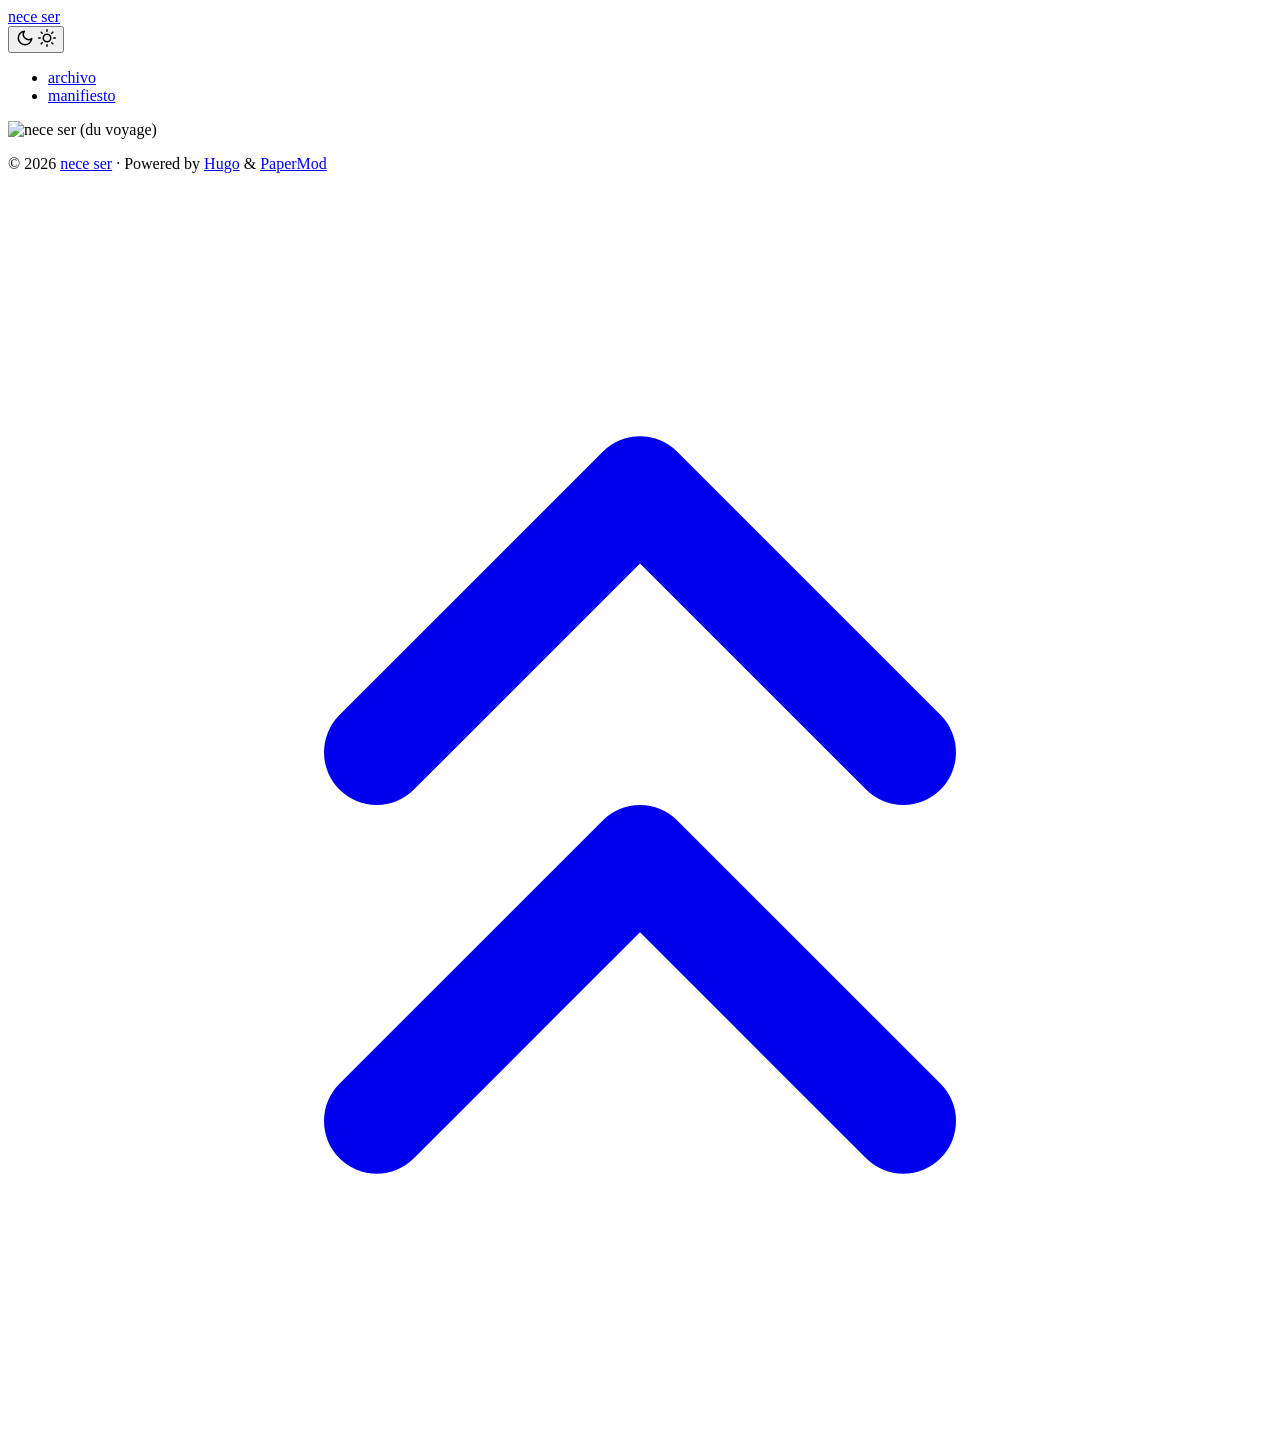
==== public/index.html @ 8d2d48ae "hola mundo" ====
<!DOCTYPE html>
<html lang="en" dir="auto" data-theme="dark">

<head>
	<meta name="generator" content="Hugo 0.160.1"><script src="/livereload.js?mindelay=10&amp;v=2&amp;port=1313&amp;path=livereload" data-no-instant defer></script><meta charset="utf-8">
<meta http-equiv="X-UA-Compatible" content="IE=edge">
<meta name="viewport" content="width=device-width, initial-scale=1, shrink-to-fit=no">
<meta name="robots" content="noindex, nofollow">
<title>nece ser</title>

<meta name="description" content="Cine · Literatura · Camino">
<meta name="author" content="nece ser">
<link rel="canonical" href="http://localhost:1313/">
<link crossorigin="anonymous" href="/assets/css/stylesheet.34d91883bcea6e759c2d3a842c5975efd544bfec7ea2927692a4497df4c731c0.css" integrity="sha256-NNkYg7zqbnWcLTqELFl179VEv&#43;x&#43;opJ2kqRJffTHMcA=" rel="preload stylesheet" as="style">
<link rel="icon" href="http://localhost:1313/favicon.ico">
<link rel="icon" type="image/png" sizes="16x16" href="http://localhost:1313/favicon-16x16.png">
<link rel="icon" type="image/png" sizes="32x32" href="http://localhost:1313/favicon-32x32.png">
<link rel="apple-touch-icon" href="http://localhost:1313/apple-touch-icon.png">
<link rel="mask-icon" href="http://localhost:1313/safari-pinned-tab.svg">
<meta name="theme-color" content="#2e2e33">
<meta name="msapplication-TileColor" content="#2e2e33">
<link rel="alternate" type="application/rss+xml" href="http://localhost:1313/index.xml" title="rss">
<link rel="alternate" hreflang="en" href="http://localhost:1313/">
<noscript>
    <style>
        #theme-toggle,
        .top-link {
            display: none;
        }

    </style>
</noscript>
<script>
    if (localStorage.getItem("pref-theme") === "light") {
        document.querySelector("html").dataset.theme = 'light';
    }

</script>
</head>
<body class="list" id="top">
    <header class="header">
    <nav class="header-nav">
        <div class="logo">
            <a href="http://localhost:1313/" accesskey="h" title="nece ser (Alt + H)">nece ser</a>
            <div class="logo-switches">
                <button id="theme-toggle" class="theme-toggle" accesskey="t" title="(Alt + T)" aria-label="Toggle theme">
                    <svg class="moon" xmlns="http://www.w3.org/2000/svg" width="18" height="18" viewBox="0 0 24 24"
                        fill="none" stroke="currentColor" stroke-width="2" stroke-linecap="round"
                        stroke-linejoin="round">
                        <path d="M21 12.79A9 9 0 1 1 11.21 3 7 7 0 0 0 21 12.79z"></path>
                    </svg>
                    <svg class="sun" xmlns="http://www.w3.org/2000/svg" width="18" height="18" viewBox="0 0 24 24"
                        fill="none" stroke="currentColor" stroke-width="2" stroke-linecap="round"
                        stroke-linejoin="round">
                        <circle cx="12" cy="12" r="5"></circle>
                        <line x1="12" y1="1" x2="12" y2="3"></line>
                        <line x1="12" y1="21" x2="12" y2="23"></line>
                        <line x1="4.22" y1="4.22" x2="5.64" y2="5.64"></line>
                        <line x1="18.36" y1="18.36" x2="19.78" y2="19.78"></line>
                        <line x1="1" y1="12" x2="3" y2="12"></line>
                        <line x1="21" y1="12" x2="23" y2="12"></line>
                        <line x1="4.22" y1="19.78" x2="5.64" y2="18.36"></line>
                        <line x1="18.36" y1="5.64" x2="19.78" y2="4.22"></line>
                    </svg>
                </button>
            </div>
        </div>
        <ul id="menu" class="menu">
            <li>
                <a href="http://localhost:1313/posts/" title="archivo">
                    <span>archivo</span>
                </a>
            </li>
            <li>
                <a href="http://localhost:1313/manifiesto/" title="manifiesto">
                    <span>manifiesto</span>
                </a>
            </li>
        </ul>
    </nav>
</header>
<main class="main"> 
<div class="post-content md-content"><p><img alt="nece ser (du voyage)" loading="lazy" src="/images/Moodboard.png"></p>
<!-- raw HTML omitted -->


</div>
    </main>
    
<footer class="footer">
        <span>&copy; 2026 <a href="http://localhost:1313/">nece ser</a></span> · 

    <span>
        Powered by
        <a href="https://gohugo.io/" rel="noopener noreferrer" target="_blank">Hugo</a> &
        <a href="https://github.com/adityatelange/hugo-PaperMod/" rel="noopener" target="_blank">PaperMod</a>
    </span>
</footer>
<a href="#top" id="top-link" class="top-link hidden" aria-label="go to top" title="Go to Top (Alt + G)" accesskey="g">
    <svg xmlns="http://www.w3.org/2000/svg" viewBox="0 0 24 24" fill="none" stroke="currentColor" stroke-width="2"
        stroke-linecap="round" stroke-linejoin="round" class="feather feather-chevrons-up">
        <polyline points="17 11 12 6 7 11"></polyline>
        <polyline points="17 18 12 13 7 18"></polyline>
    </svg>
</a>

<script>
    let menu = document.getElementById('menu');
    if (menu) {
        
        const scrollPosition = localStorage.getItem("menu-scroll-position");
        if (scrollPosition) {
            menu.scrollLeft = parseInt(scrollPosition, 10);
        }
        
        menu.onscroll = function () {
            localStorage.setItem("menu-scroll-position", menu.scrollLeft);
        }
    }

    document.querySelectorAll('a[href^="#"]').forEach(anchor => {
        anchor.addEventListener("click", function (e) {
            e.preventDefault();
            var id = this.getAttribute("href").substr(1);
            if (!window.matchMedia('(prefers-reduced-motion: reduce)').matches) {
                document.querySelector(`[id='${decodeURIComponent(id)}']`).scrollIntoView({
                    behavior: "smooth"
                });
            } else {
                document.querySelector(`[id='${decodeURIComponent(id)}']`).scrollIntoView();
            }
            if (id === "top") {
                history.replaceState(null, null, " ");
            } else {
                history.pushState(null, null, `#${id}`);
            }
        });
    });

</script>
<script>
    var toplink = document.getElementById("top-link");
    window.onscroll = function () {
        const scrollThreshold = window.innerHeight;
        if (document.body.scrollTop > scrollThreshold || document.documentElement.scrollTop > scrollThreshold) {
            toplink.classList.remove("hidden");
        } else {
            toplink.classList.add("hidden");
        }
    };

</script>
<script>
    document.getElementById("theme-toggle").addEventListener("click", () => {
        const html = document.querySelector("html");
        if (html.dataset.theme === "dark") {
            html.dataset.theme = 'light';
            localStorage.setItem("pref-theme", 'light');
        } else {
            html.dataset.theme = 'dark';
            localStorage.setItem("pref-theme", 'dark');
        }
    })

</script>
</body>

</html>
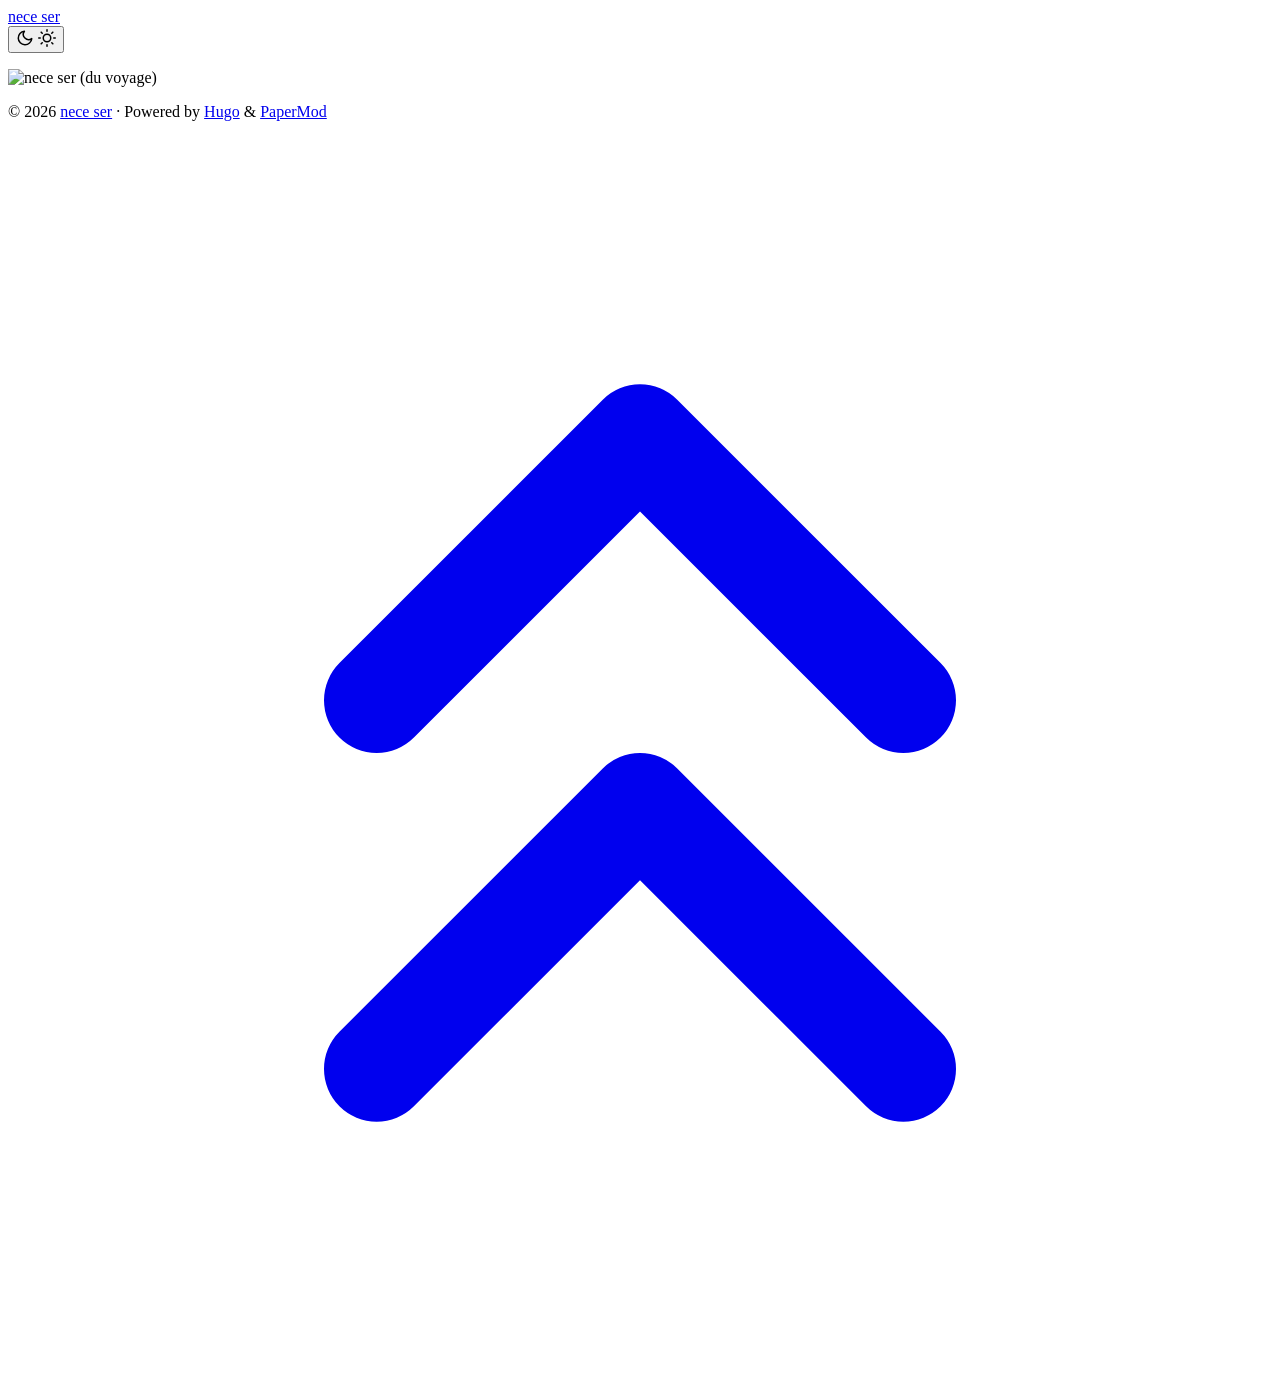
==== commit 10631561: "eliminar menu y editar descripcion" ====
--- a/public/index.html
+++ b/public/index.html
@@ -66,23 +66,12 @@
             </div>
         </div>
         <ul id="menu" class="menu">
-            <li>
-                <a href="http://localhost:1313/posts/" title="archivo">
-                    <span>archivo</span>
-                </a>
-            </li>
-            <li>
-                <a href="http://localhost:1313/manifiesto/" title="manifiesto">
-                    <span>manifiesto</span>
-                </a>
-            </li>
         </ul>
     </nav>
 </header>
 <main class="main"> 
 <div class="post-content md-content"><p><img alt="nece ser (du voyage)" loading="lazy" src="/images/Moodboard.png"></p>
-<!-- raw HTML omitted -->
-
+<div style="position:fixed;bottom:16px;right:16px;font-size:11px;color:rgba(255,255,255,0.35);font-family:monospace;user-select:none;">hola mundo -Henry 27/04/26</div>
 
 </div>
     </main>
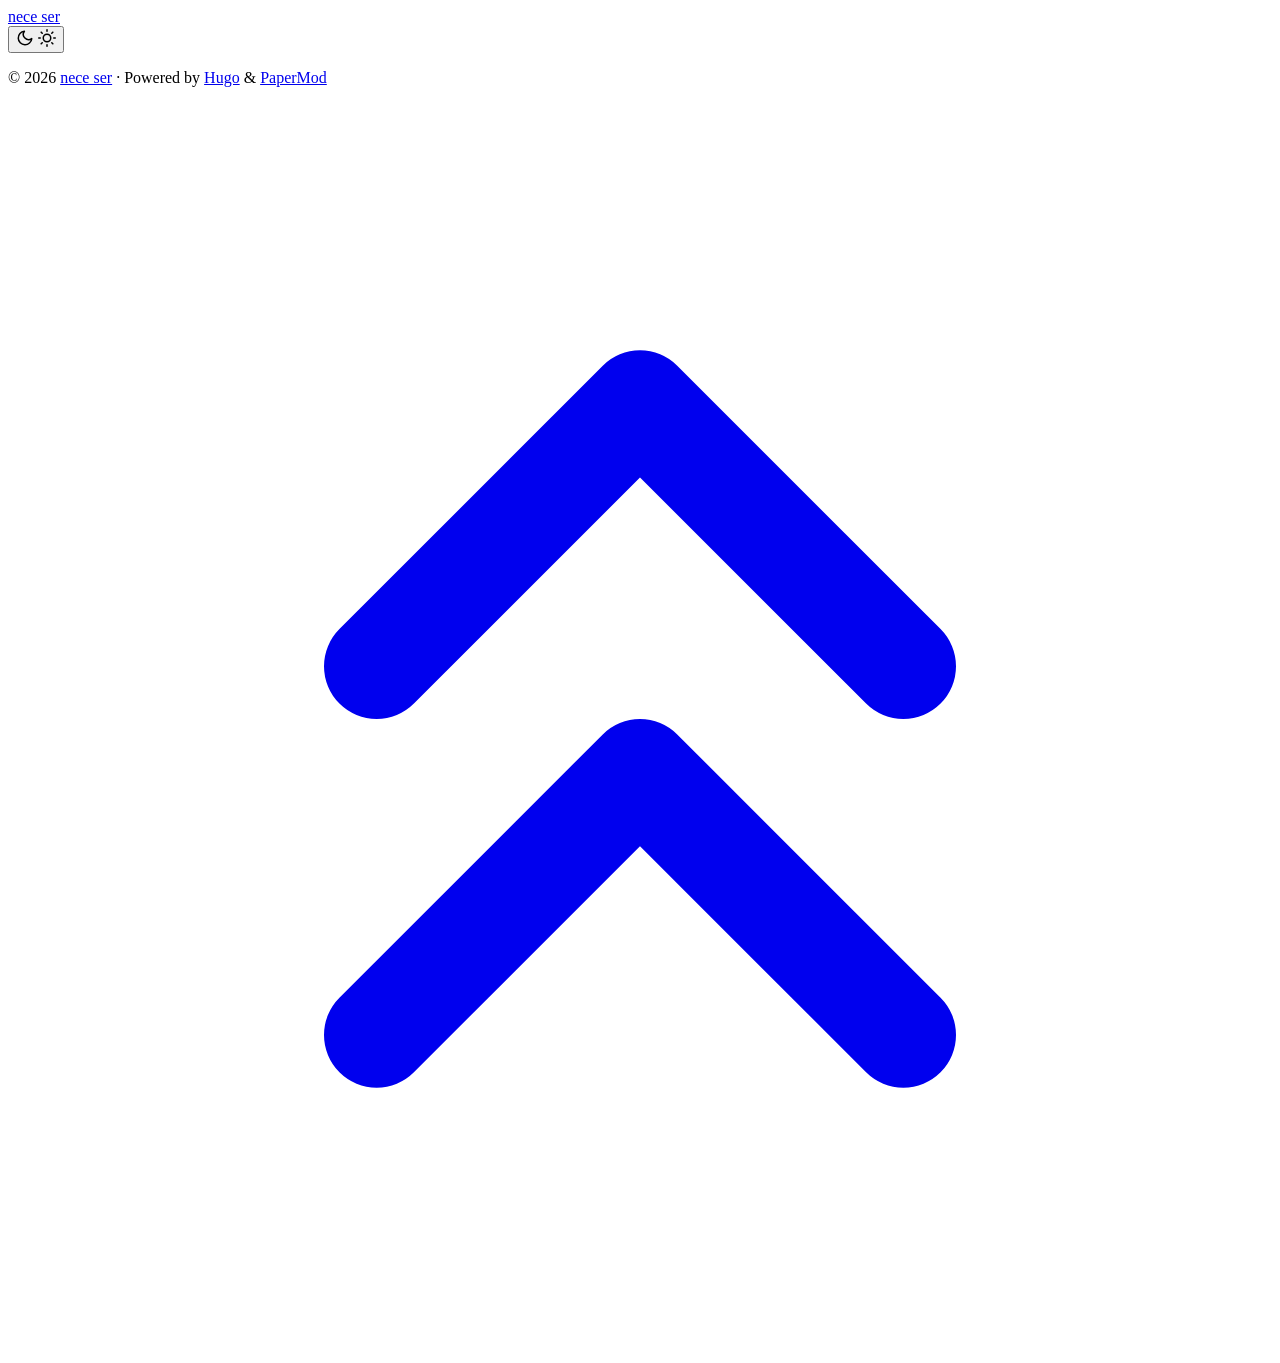
==== commit 2bd39840: "remove moodboard from index" ====
--- a/public/index.html
+++ b/public/index.html
@@ -11,7 +11,7 @@
 <meta name="description" content="Cine · Literatura · Camino">
 <meta name="author" content="nece ser">
 <link rel="canonical" href="http://localhost:1313/">
-<link crossorigin="anonymous" href="/assets/css/stylesheet.34d91883bcea6e759c2d3a842c5975efd544bfec7ea2927692a4497df4c731c0.css" integrity="sha256-NNkYg7zqbnWcLTqELFl179VEv&#43;x&#43;opJ2kqRJffTHMcA=" rel="preload stylesheet" as="style">
+<link crossorigin="anonymous" href="/assets/css/stylesheet.17aa505646522584293409b1c064a31a2655bcaa23085242636395610cffb257.css" integrity="sha256-F6pQVkZSJYQpNAmxwGSjGiZVvKojCFJCY2OVYQz/slc=" rel="preload stylesheet" as="style">
 <link rel="icon" href="http://localhost:1313/favicon.ico">
 <link rel="icon" type="image/png" sizes="16x16" href="http://localhost:1313/favicon-16x16.png">
 <link rel="icon" type="image/png" sizes="32x32" href="http://localhost:1313/favicon-32x32.png">
@@ -70,8 +70,7 @@
     </nav>
 </header>
 <main class="main"> 
-<div class="post-content md-content"><p><img alt="nece ser (du voyage)" loading="lazy" src="/images/Moodboard.png"></p>
-<div style="position:fixed;bottom:16px;right:16px;font-size:11px;color:rgba(255,255,255,0.35);font-family:monospace;user-select:none;">hola mundo -Henry 27/04/26</div>
+<div class="post-content md-content"><div style="position:fixed;bottom:16px;right:16px;font-size:11px;color:rgba(255,255,255,0.35);font-family:monospace;user-select:none;">hola mundo -Henry 27/04/26</div>
 
 </div>
     </main>
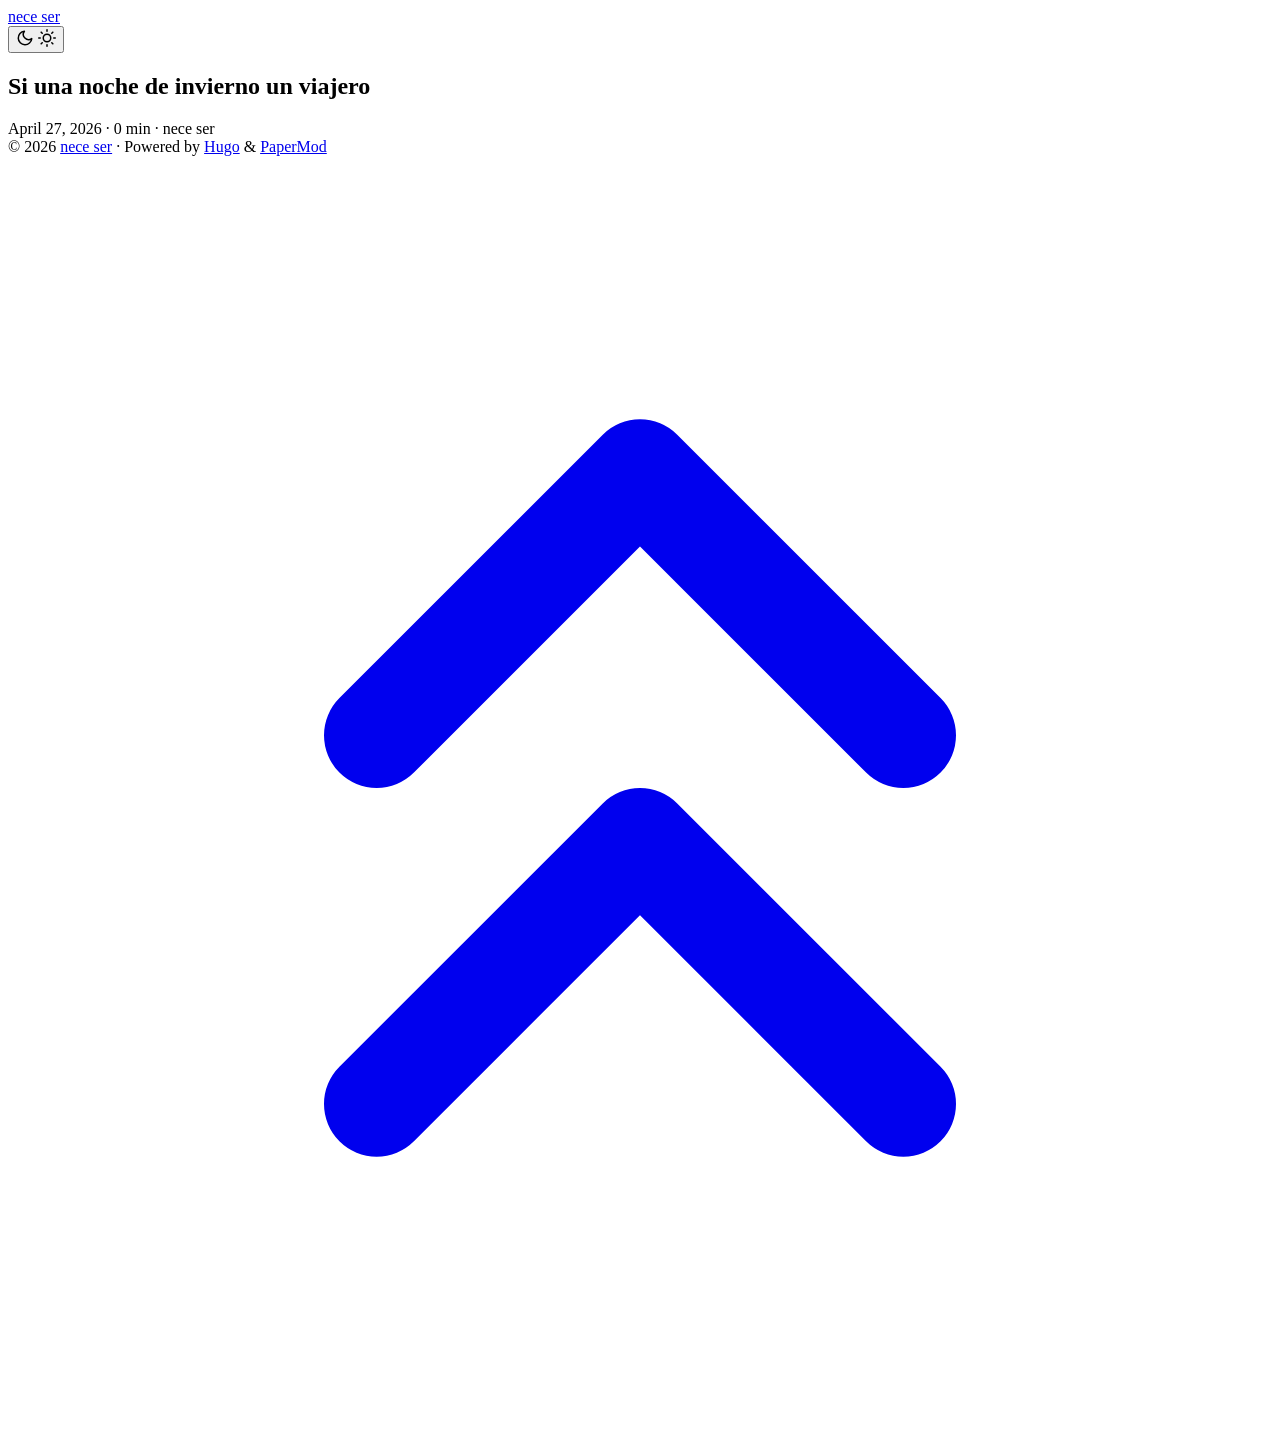
==== commit 2d10c697: "estructura base de posts" ====
--- a/public/index.html
+++ b/public/index.html
@@ -73,6 +73,18 @@
 <div class="post-content md-content"><div style="position:fixed;bottom:16px;right:16px;font-size:11px;color:rgba(255,255,255,0.35);font-family:monospace;user-select:none;">hola mundo -Henry 27/04/26</div>
 
 </div>
+
+<article class="first-entry"> 
+  <header class="entry-header">
+    <h2 class="entry-hint-parent">Si una noche de invierno un viajero
+    </h2>
+  </header>
+  <div class="entry-content">
+    <p></p>
+  </div>
+  <footer class="entry-footer"><span title='2026-04-27 00:00:00 +0000 UTC'>April 27, 2026</span>&nbsp;·&nbsp;<span>0 min</span>&nbsp;·&nbsp;<span>nece ser</span></footer>
+  <a class="entry-link" aria-label="post link to Si una noche de invierno un viajero" href="http://localhost:1313/posts/calvino/"></a>
+</article>
     </main>
     
 <footer class="footer">
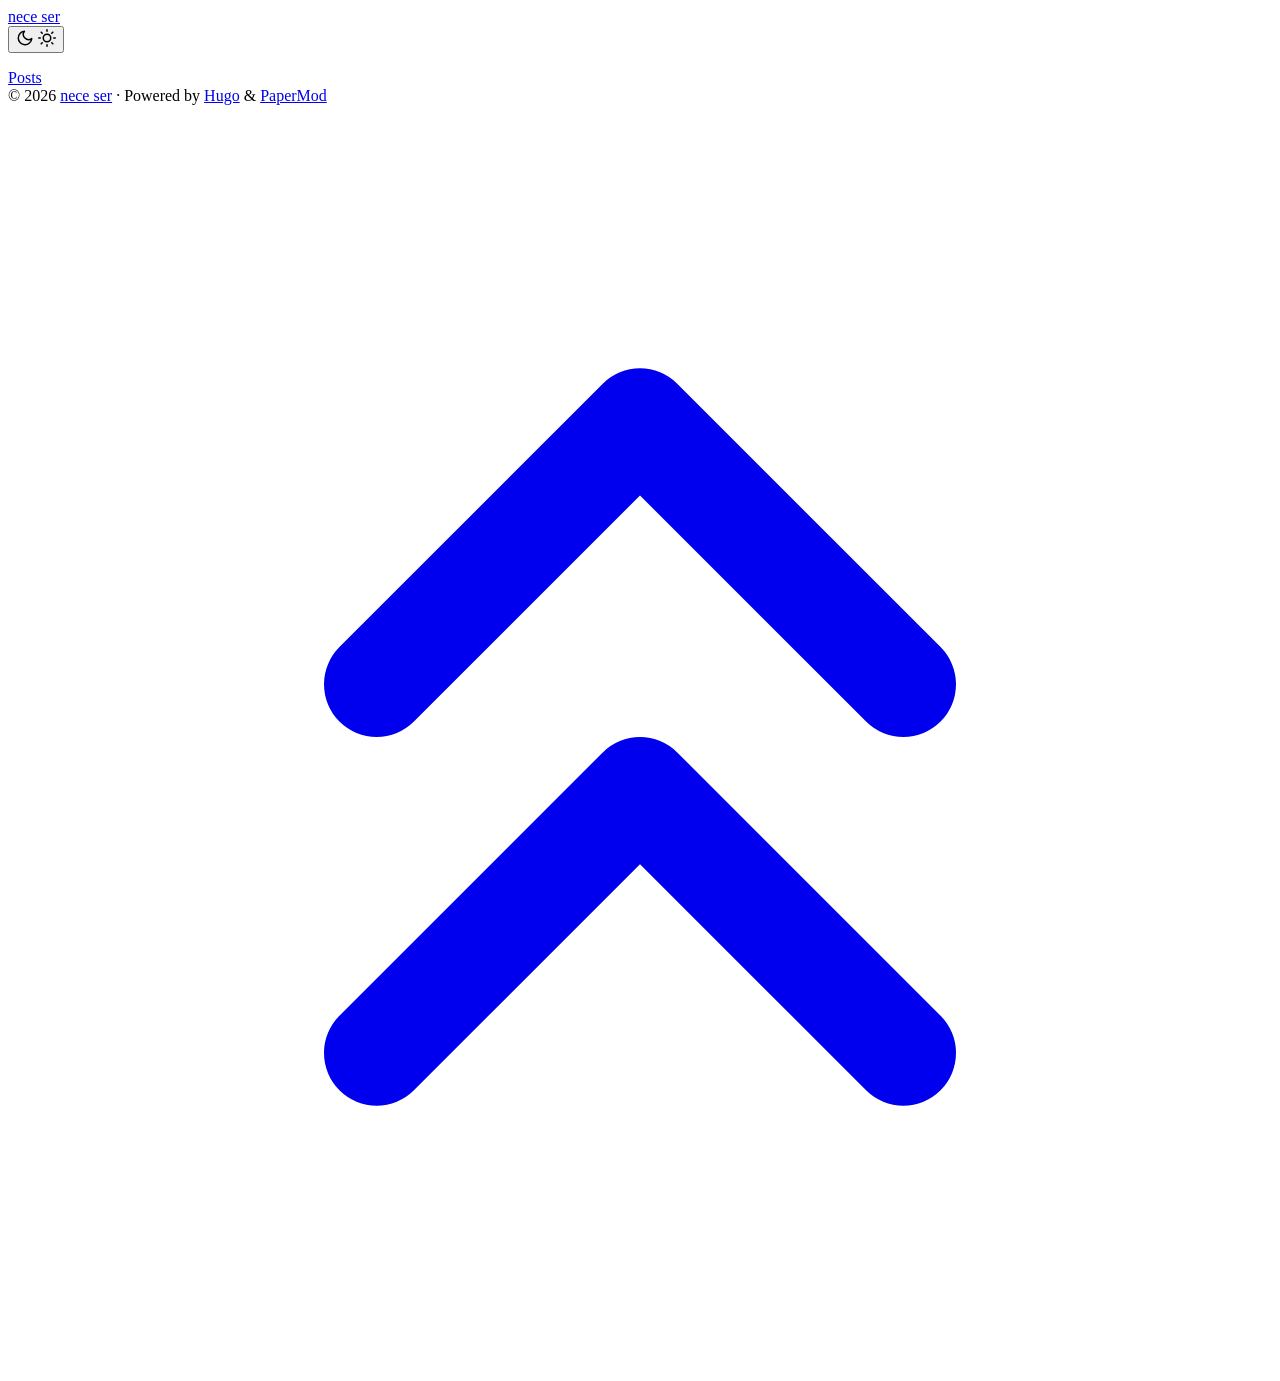
==== commit 2eae044d: "biblioteca funcional — primer lomo Calvino" ====
--- a/public/index.html
+++ b/public/index.html
@@ -11,7 +11,7 @@
 <meta name="description" content="Cine · Literatura · Camino">
 <meta name="author" content="nece ser">
 <link rel="canonical" href="http://localhost:1313/">
-<link crossorigin="anonymous" href="/assets/css/stylesheet.17aa505646522584293409b1c064a31a2655bcaa23085242636395610cffb257.css" integrity="sha256-F6pQVkZSJYQpNAmxwGSjGiZVvKojCFJCY2OVYQz/slc=" rel="preload stylesheet" as="style">
+<link crossorigin="anonymous" href="/assets/css/stylesheet.2c181d95eee4099719b667b4b2e6d1d93c40b74e1a8a459cdba3c4564bb021e8.css" integrity="sha256-LBgdle7kCZcZtme0subR2TxAt04aikWc26PEVkuwIeg=" rel="preload stylesheet" as="style">
 <link rel="icon" href="http://localhost:1313/favicon.ico">
 <link rel="icon" type="image/png" sizes="16x16" href="http://localhost:1313/favicon-16x16.png">
 <link rel="icon" type="image/png" sizes="32x32" href="http://localhost:1313/favicon-32x32.png">
@@ -69,22 +69,23 @@
         </ul>
     </nav>
 </header>
-<main class="main"> 
-<div class="post-content md-content"><div style="position:fixed;bottom:16px;right:16px;font-size:11px;color:rgba(255,255,255,0.35);font-family:monospace;user-select:none;">hola mundo -Henry 27/04/26</div>
+<main class="main">
+<main class="biblioteca">
+  <div class="estante">
+    
+    
+    
 
-</div>
+    
+    <a href="http://localhost:1313/posts/" class="libro lomo categoria-general">
+      <span class="libro-titulo">Posts</span>
+    </a>
+    
 
-<article class="first-entry"> 
-  <header class="entry-header">
-    <h2 class="entry-hint-parent">Si una noche de invierno un viajero
-    </h2>
-  </header>
-  <div class="entry-content">
-    <p></p>
+    
   </div>
-  <footer class="entry-footer"><span title='2026-04-27 00:00:00 +0000 UTC'>April 27, 2026</span>&nbsp;·&nbsp;<span>0 min</span>&nbsp;·&nbsp;<span>nece ser</span></footer>
-  <a class="entry-link" aria-label="post link to Si una noche de invierno un viajero" href="http://localhost:1313/posts/calvino/"></a>
-</article>
+</main>
+
     </main>
     
 <footer class="footer">
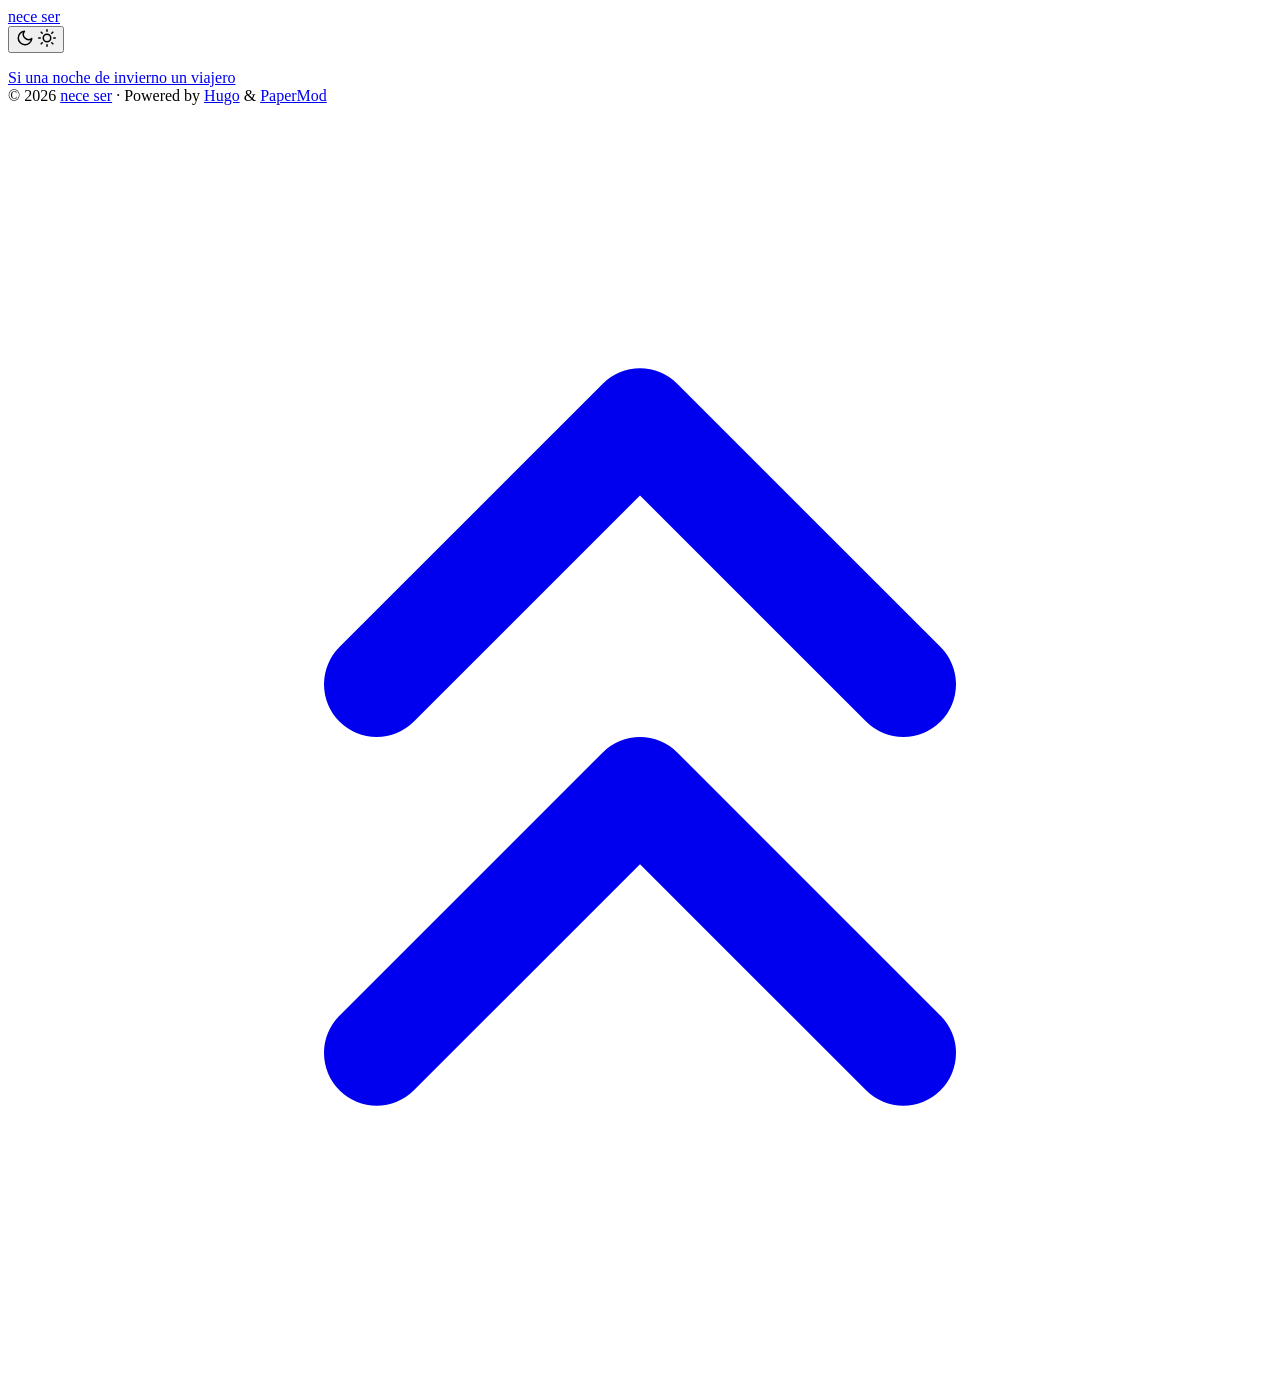
==== commit 23f22c12: "librero con laterales y estante — estructura física base" ====
--- a/public/index.html
+++ b/public/index.html
@@ -11,7 +11,7 @@
 <meta name="description" content="Cine · Literatura · Camino">
 <meta name="author" content="nece ser">
 <link rel="canonical" href="http://localhost:1313/">
-<link crossorigin="anonymous" href="/assets/css/stylesheet.2c181d95eee4099719b667b4b2e6d1d93c40b74e1a8a459cdba3c4564bb021e8.css" integrity="sha256-LBgdle7kCZcZtme0subR2TxAt04aikWc26PEVkuwIeg=" rel="preload stylesheet" as="style">
+<link crossorigin="anonymous" href="/assets/css/stylesheet.4664cab39bcd77c8c527b761fb61df0306b93c7c807b11cbcbf0e9bfdf022084.css" integrity="sha256-RmTKs5vNd8jFJ7dh&#43;2HfAwa5PHyAexHLy/Dpv98CIIQ=" rel="preload stylesheet" as="style">
 <link rel="icon" href="http://localhost:1313/favicon.ico">
 <link rel="icon" type="image/png" sizes="16x16" href="http://localhost:1313/favicon-16x16.png">
 <link rel="icon" type="image/png" sizes="32x32" href="http://localhost:1313/favicon-32x32.png">
@@ -71,18 +71,19 @@
 </header>
 <main class="main">
 <main class="biblioteca">
-  <div class="estante">
-    
-    
-    
-
-    
-    <a href="http://localhost:1313/posts/" class="libro lomo categoria-general">
-      <span class="libro-titulo">Posts</span>
-    </a>
-    
-
-    
+  <div class="librero-marco">
+    <div class="librero-lateral izquierdo"></div>
+    <div class="librero">
+      
+      
+      
+      <a href="http://localhost:1313/posts/calvino/" class="libro lomo categoria-literatura" data-categoria="literatura">
+        <span class="libro-titulo">Si una noche de invierno un viajero</span>
+        
+      </a>
+      
+    </div>
+    <div class="librero-lateral derecho"></div>
   </div>
 </main>
 
